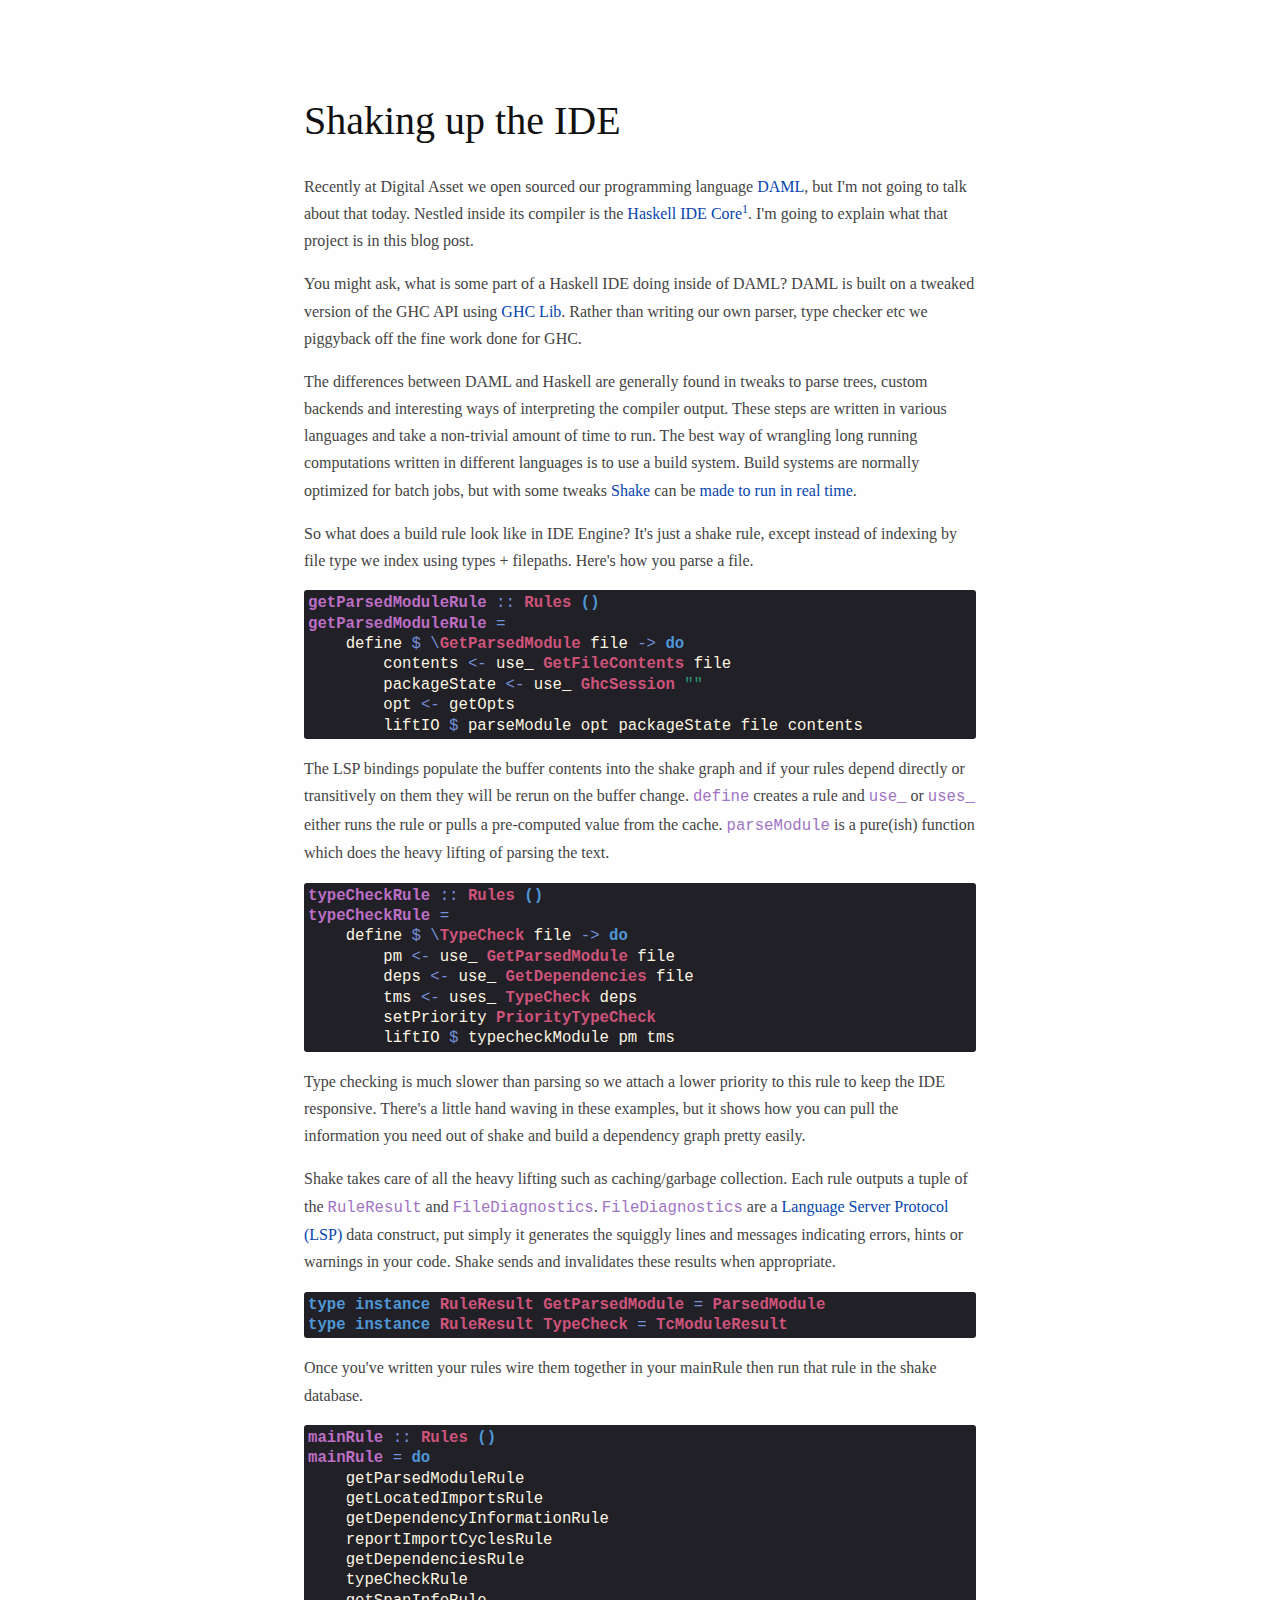
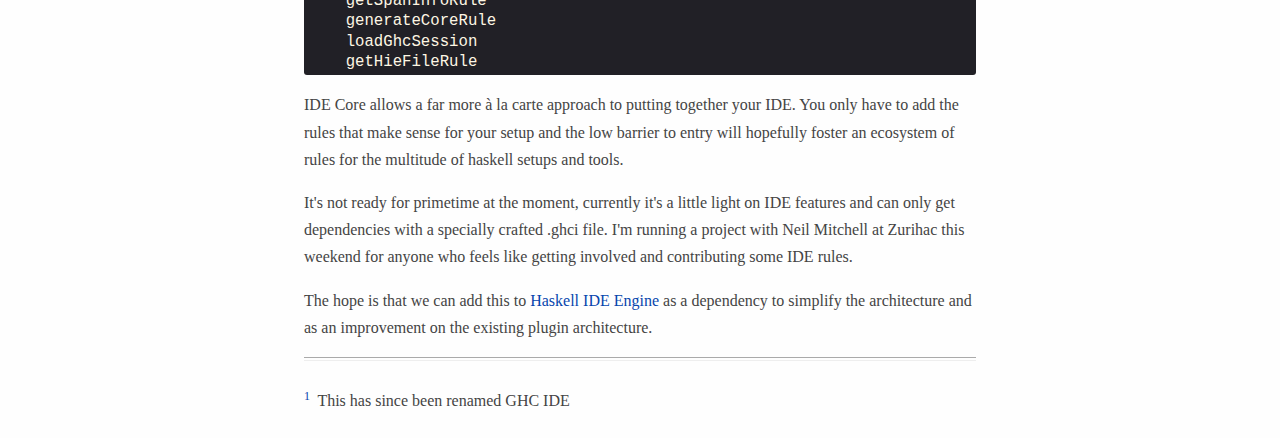
==== public/p/shaking-up-the-IDE.html @ 3d0cdaa1 "It's hacky but it works" ====
<?xml version="1.0" encoding="utf-8"?>
<!DOCTYPE html PUBLIC "-//W3C//DTD XHTML 1.0 Strict//EN"
"http://www.w3.org/TR/xhtml1/DTD/xhtml1-strict.dtd">
<html xmlns="http://www.w3.org/1999/xhtml" lang="en" xml:lang="en">
<head>
<!-- 2019-12-14 Sa 22:58 -->
<meta http-equiv="Content-Type" content="text/html;charset=utf-8" />
<meta name="viewport" content="width=device-width, initial-scale=1" />
<title>Shaking up the IDE</title>
<meta name="generator" content="Org mode" />
<meta name="author" content="dmd" />
<link rel="stylesheet" type="text/css" href="../pandoc.css" />
</head>
<body>
<div id="content">
<h1 class="title">Shaking up the IDE</h1>
<p>
Recently at Digital Asset we open sourced our programming language <a href="https://daml.com/">DAML</a>, but I'm not going to talk about that today. Nestled inside its compiler is the <a href="https://github.com/digital-asset/ghcide">Haskell IDE Core</a><sup><a id="fnr.1" class="footref" href="#fn.1">1</a></sup>. I'm going to explain what that project is in this blog post. 
</p>



<p>
You might ask, what is some part of a Haskell IDE doing inside of DAML? DAML is built on a tweaked version of the GHC API using <a href="https://neilmitchell.blogspot.com/2019/02/announcing-ghc-lib.html">GHC Lib</a>. Rather than writing our own parser, type checker etc we piggyback off the fine work done for GHC. 
</p>

<p>
The differences between DAML and Haskell are generally found in tweaks to parse trees, custom backends and interesting ways of interpreting the compiler output. These steps are written in various languages and take a non-trivial amount of time to run. The best way of wrangling long running computations written in different languages is to use a build system. Build systems are normally optimized for batch jobs, but with some tweaks <a href="https://shakebuild.com/">Shake</a> can be <a href="https://neilmitchell.blogspot.com/2018/10/announcing-shake-017.html">made to run in real time</a>.
</p>

<p>
So what does a build rule look like in IDE Engine? It's just a shake rule, except instead of indexing by file type we index using types + filepaths. Here's how you parse a file.
</p>

<div class="org-src-container">
<pre class="src src-haskell"><span style="color: #bc6ec5; font-weight: bold;">getParsedModuleRule</span> <span style="color: #7590db;">::</span> <span style="color: #ce537a; font-weight: bold;">Rules</span> <span style="color: #4f97d7; font-weight: bold;">()</span>
<span style="color: #bc6ec5; font-weight: bold;">getParsedModuleRule</span> <span style="color: #7590db;">=</span>
    define <span style="color: #7590db;">$</span> <span style="color: #7590db;">\</span><span style="color: #ce537a; font-weight: bold;">GetParsedModule</span> file <span style="color: #7590db;">-&gt;</span> <span style="color: #4f97d7; font-weight: bold;">do</span>
        contents <span style="color: #7590db;">&lt;-</span> use_ <span style="color: #ce537a; font-weight: bold;">GetFileContents</span> file
        packageState <span style="color: #7590db;">&lt;-</span> use_ <span style="color: #ce537a; font-weight: bold;">GhcSession</span> <span style="color: #2d9574;">""</span>
        opt <span style="color: #7590db;">&lt;-</span> getOpts
        liftIO <span style="color: #7590db;">$</span> parseModule opt packageState file contents
</pre>
</div>
<p>
The LSP bindings populate the buffer contents into the shake graph and if your rules depend directly or transitively on them they will be rerun on the buffer change. <code>define</code> creates a rule and <code>use_</code> or <code>uses_</code> either runs the rule or pulls a pre-computed value from the cache. <code>parseModule</code> is a pure(ish) function which does the heavy lifting of parsing the text.
</p>


<div class="org-src-container">
<pre class="src src-haskell"><span style="color: #bc6ec5; font-weight: bold;">typeCheckRule</span> <span style="color: #7590db;">::</span> <span style="color: #ce537a; font-weight: bold;">Rules</span> <span style="color: #4f97d7; font-weight: bold;">()</span>
<span style="color: #bc6ec5; font-weight: bold;">typeCheckRule</span> <span style="color: #7590db;">=</span>
    define <span style="color: #7590db;">$</span> <span style="color: #7590db;">\</span><span style="color: #ce537a; font-weight: bold;">TypeCheck</span> file <span style="color: #7590db;">-&gt;</span> <span style="color: #4f97d7; font-weight: bold;">do</span>
        pm <span style="color: #7590db;">&lt;-</span> use_ <span style="color: #ce537a; font-weight: bold;">GetParsedModule</span> file
        deps <span style="color: #7590db;">&lt;-</span> use_ <span style="color: #ce537a; font-weight: bold;">GetDependencies</span> file
        tms <span style="color: #7590db;">&lt;-</span> uses_ <span style="color: #ce537a; font-weight: bold;">TypeCheck</span> deps
        setPriority <span style="color: #ce537a; font-weight: bold;">PriorityTypeCheck</span>
        liftIO <span style="color: #7590db;">$</span> typecheckModule pm tms
</pre>
</div>

<p>
Type checking is much slower than parsing so we attach a lower priority to this rule to keep the IDE responsive. There's a little hand waving in these examples, but it shows how you can pull the information you need out of shake and build a dependency graph pretty easily.
</p>

<p>
Shake takes care of all the heavy lifting such as caching/garbage collection. Each rule outputs a tuple of the <code>RuleResult</code> and <code>FileDiagnostics</code>. <code>FileDiagnostics</code> are a <a href="https://langserver.org/">Language Server Protocol (LSP)</a> data construct, put simply it generates the squiggly lines and messages indicating errors, hints or warnings in your code. Shake sends and invalidates these results when appropriate.
</p>

<div class="org-src-container">
<pre class="src src-haskell"><span style="color: #4f97d7; font-weight: bold;">type</span> <span style="color: #4f97d7; font-weight: bold;">instance</span> <span style="color: #ce537a; font-weight: bold;">RuleResult</span> <span style="color: #ce537a; font-weight: bold;">GetParsedModule</span> <span style="color: #7590db;">=</span> <span style="color: #ce537a; font-weight: bold;">ParsedModule</span>
<span style="color: #4f97d7; font-weight: bold;">type</span> <span style="color: #4f97d7; font-weight: bold;">instance</span> <span style="color: #ce537a; font-weight: bold;">RuleResult</span> <span style="color: #ce537a; font-weight: bold;">TypeCheck</span> <span style="color: #7590db;">=</span> <span style="color: #ce537a; font-weight: bold;">TcModuleResult</span>
</pre>
</div>
<p>
Once you've written your rules wire them together in your mainRule then run that rule in the shake database.
</p>

<div class="org-src-container">
<pre class="src src-haskell"><span style="color: #bc6ec5; font-weight: bold;">mainRule</span> <span style="color: #7590db;">::</span> <span style="color: #ce537a; font-weight: bold;">Rules</span> <span style="color: #4f97d7; font-weight: bold;">()</span>
<span style="color: #bc6ec5; font-weight: bold;">mainRule</span> <span style="color: #7590db;">=</span> <span style="color: #4f97d7; font-weight: bold;">do</span>
    getParsedModuleRule
    getLocatedImportsRule
    getDependencyInformationRule
    reportImportCyclesRule
    getDependenciesRule
    typeCheckRule
    getSpanInfoRule
    generateCoreRule
    loadGhcSession
    getHieFileRule
</pre>
</div>

<p>
IDE Core allows a far more à la carte approach to putting together your IDE. You only have to add the rules that make sense for your setup and the low barrier to entry will hopefully foster an ecosystem of rules for the multitude of haskell setups and tools.
</p>

<p>
It's not ready for primetime at the moment, currently it's a little light on IDE features and can only get dependencies with a specially crafted .ghci file. I'm running a project with Neil Mitchell at Zurihac this weekend for anyone who feels like getting involved and contributing some IDE rules.
</p>

<p>
The hope is that we can add this to <a href="https://github.com/haskell/haskell-ide-engine">Haskell IDE Engine</a> as a dependency to simplify the architecture and as an improvement on the existing plugin architecture. 
</p>

<hr />
<div id="footnotes">
<h2 class="footnotes">Footnotes: </h2>
<div id="text-footnotes">

<div class="footdef"><sup><a id="fn.1" class="footnum" href="#fnr.1">1</a></sup> <div class="footpara"><p class="footpara">This has since been renamed GHC IDE</p></div></div>


</div>
</div></div>
</body>
</html>
---- public/pandoc.css ----
/*
 * I add this to html files generated with pandoc.
 */

html {
  font-size: 100%;
  overflow-y: scroll;
  -webkit-text-size-adjust: 100%;
  -ms-text-size-adjust: 100%;
}

body {
  color: #444;
  font-family: Georgia, Palatino, 'Palatino Linotype', Times, 'Times New Roman', serif;
  font-size: 12px;
  line-height: 1.7;
  padding: 1em;
  margin: auto;
  max-width: 42em;
  background: #fefefe;
}

a {
  color: #0645ad;
  text-decoration: none;
}

a:visited {
  color: #0b0080;
}

a:hover {
  color: #06e;
}

a:active {
  color: #faa700;
}

a:focus {
  outline: thin dotted;
}

p {
  margin: 1em 0;
}

img {
  max-width: 100%;
}

h1, h2, h3, h4, h5, h6 {
  color: #111;
  line-height: 125%;
  margin-top: 2em;
  font-weight: normal;
}

h4, h5, h6 {
  font-weight: bold;
}

h1 {
  font-size: 2.5em;
}

h2 {
  font-size: 2em;
}

h3 {
  font-size: 1.5em;
}

h4 {
  font-size: 1.2em;
}

h5 {
  font-size: 1em;
}

h6 {
  font-size: 0.9em;
}

blockquote {
  color: #666666;
  margin: 0;
  padding-left: 3em;
  border-left: 0.5em #EEE solid;
}

hr {
  display: block;
  height: 2px;
  border: 0;
  border-top: 1px solid #aaa;
  border-bottom: 1px solid #eee;
  margin: 1em 0;
  padding: 0;
}

pre, code, kbd, samp {
  color: #000;
  font-family: monospace, monospace;
  _font-family: 'courier new', monospace;
  font-size: 0.98em;
}

pre {
  white-space: pre;
  white-space: pre-wrap;
  word-wrap: break-word;
}

b, strong {
  font-weight: bold;
}

dfn {
  font-style: italic;
}

ins {
  background: #ff9;
  color: #000;
  text-decoration: none;
}

mark {
  background: #ff0;
  color: #000;
  font-style: italic;
  font-weight: bold;
}

sub, sup {
  font-size: 75%;
  line-height: 0;
  position: relative;
  vertical-align: baseline;
}

sup {
  top: -0.5em;
}

sub {
  bottom: -0.25em;
}

ul, ol {
  margin: 1em 0;
  padding: 0 0 0 2em;
}

li p:last-child {
  margin-bottom: 0;
}

ul ul, ol ol {
  margin: .3em 0;
}

dl {
  margin-bottom: 1em;
}

dt {
  font-weight: bold;
  margin-bottom: .8em;
}

dd {
  margin: 0 0 .8em 2em;
}

dd:last-child {
  margin-bottom: 0;
}

img {
  border: 0;
  -ms-interpolation-mode: bicubic;
  vertical-align: middle;
}

figure {
  display: block;
  text-align: center;
  margin: 1em 0;
}

figure img {
  border: none;
  margin: 0 auto;
}

figcaption {
  font-size: 0.8em;
  font-style: italic;
  margin: 0 0 .8em;
}

table {
  margin-bottom: 2em;
  border-bottom: 1px solid #ddd;
  border-right: 1px solid #ddd;
  border-spacing: 0;
  border-collapse: collapse;
}

table th {
  padding: .2em 1em;
  background-color: #eee;
  border-top: 1px solid #ddd;
  border-left: 1px solid #ddd;
}

table td {
  padding: .2em 1em;
  border-top: 1px solid #ddd;
  border-left: 1px solid #ddd;
  vertical-align: top;
}

.author {
  font-size: 1.2em;
  text-align: center;
}

@media only screen and (min-width: 480px) {
  body {
    font-size: 14px;
  }
}
@media only screen and (min-width: 768px) {
  body {
    font-size: 16px;
  }
}
@media print {
  * {
    background: transparent !important;
    color: black !important;
    filter: none !important;
    -ms-filter: none !important;
  }

  body {
    font-size: 12pt;
    max-width: 100%;
  }

  a, a:visited {
    text-decoration: underline;
  }

  hr {
    height: 1px;
    border: 0;
    border-bottom: 1px solid black;
  }

  a[href]:after {
    content: " (" attr(href) ")";
  }

  abbr[title]:after {
    content: " (" attr(title) ")";
  }

  .ir a:after, a[href^="javascript:"]:after, a[href^="#"]:after {
    content: "";
  }

  pre, blockquote {
    border: 1px solid #999;
    padding-right: 1em;
    page-break-inside: avoid;
  }

  tr, img {
    page-break-inside: avoid;
  }

  img {
    max-width: 100% !important;
  }

  @page :left {
    margin: 15mm 20mm 15mm 10mm;
}

  @page :right {
    margin: 15mm 10mm 15mm 20mm;
}

  p, h2, h3 {
    orphans: 3;
    widows: 3;
  }

  h2, h3 {
    page-break-after: avoid;
  }
}
.src{
    background-color: #212026;
    color: #fdf6e3;
    padding-top: 3px;
    padding-bottom: 3px;
    border-radius: 3px;
    padding-left: 4px;
    padding-right: 4px;
    line-height: 1.3em;
}

.footpara {
    width: 99%;
    text-alignt: left;
    float: right;
    padding: 0;
    margin: 0;
}

.footdef {
    line-height: 3em;
}


code span.ot { color: rgb(230, 205, 105) ; } /* Other */
code span.dt {color: rgb(85, 181, 219); }
code span.op {color: rgb(159, 202, 86); }
code span.fu {color: rgb(159, 202, 86); }
code span.co {color: rgb(71, 91, 100);}
code {color: rgb(160, 116, 196); }

span.weak {
    color: rgb(120,120,120);
}

.footnotes {
    display:none;
    background-color: red;
}
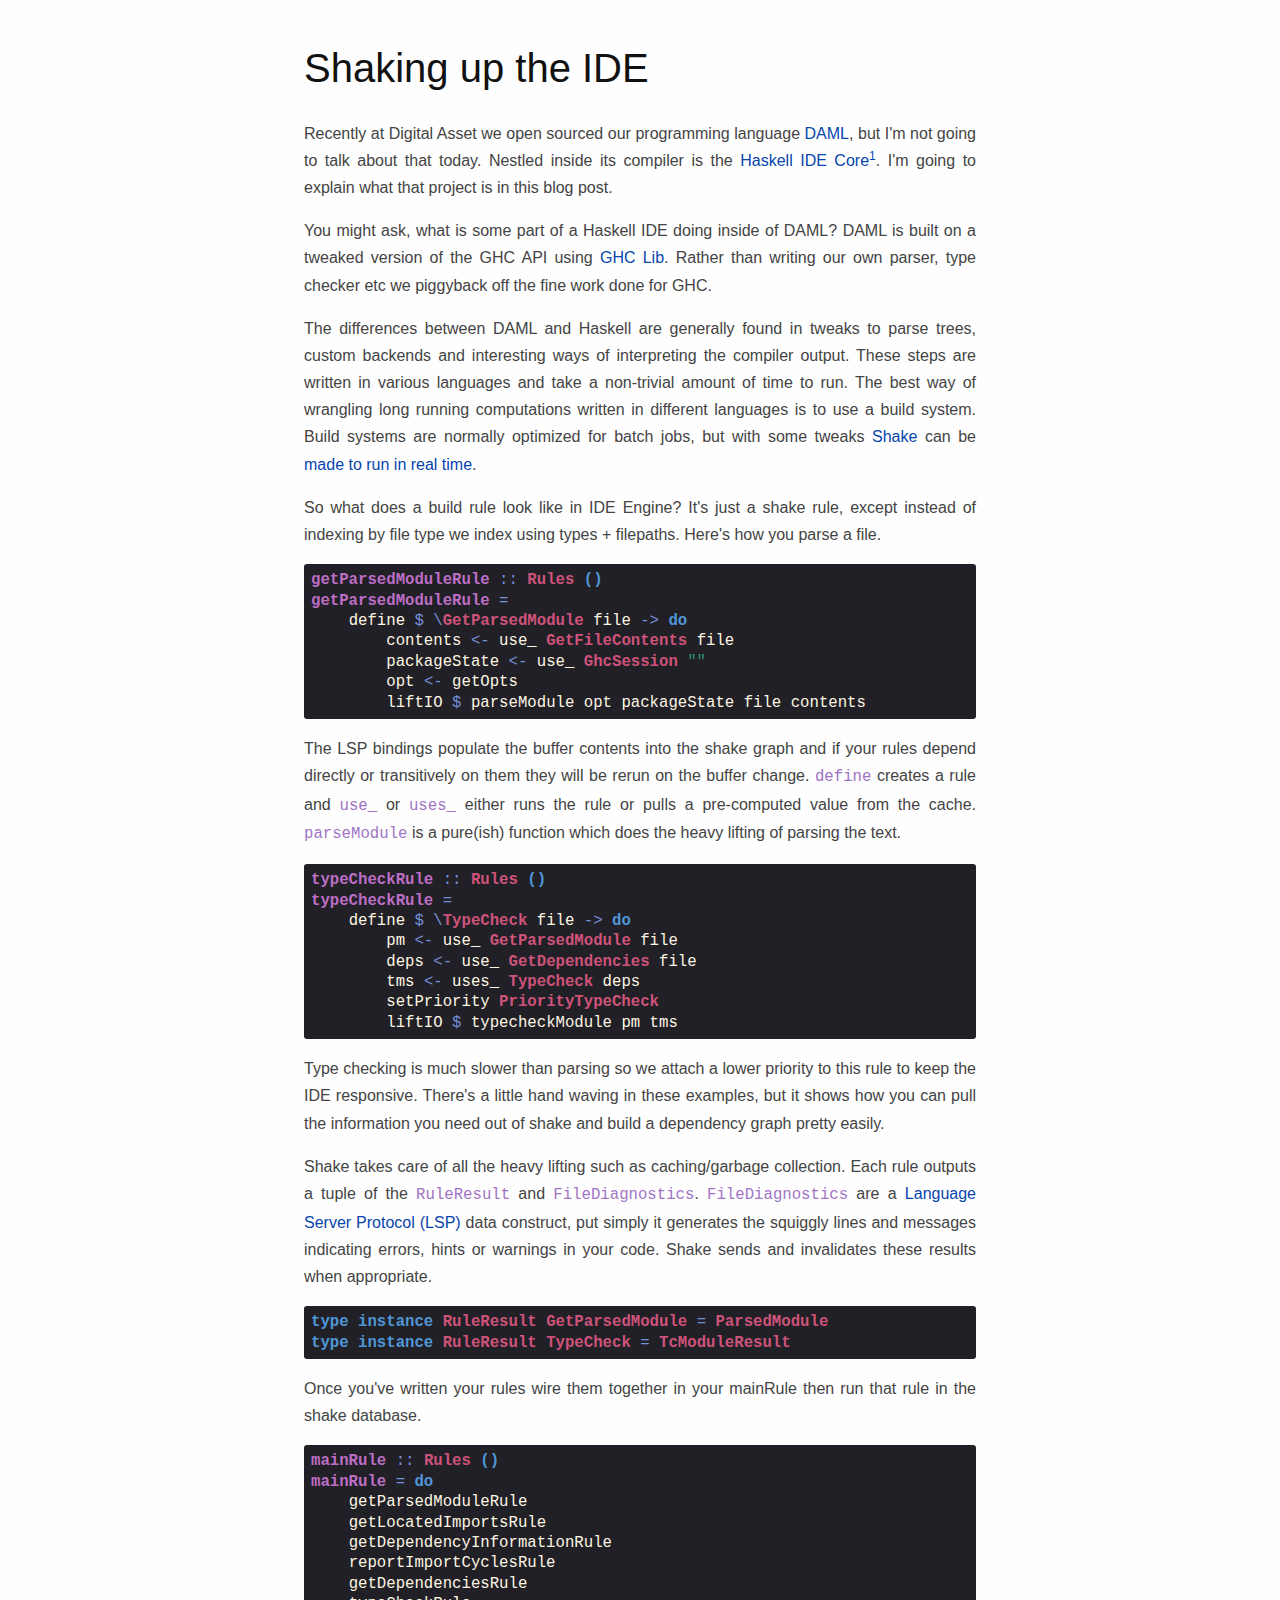
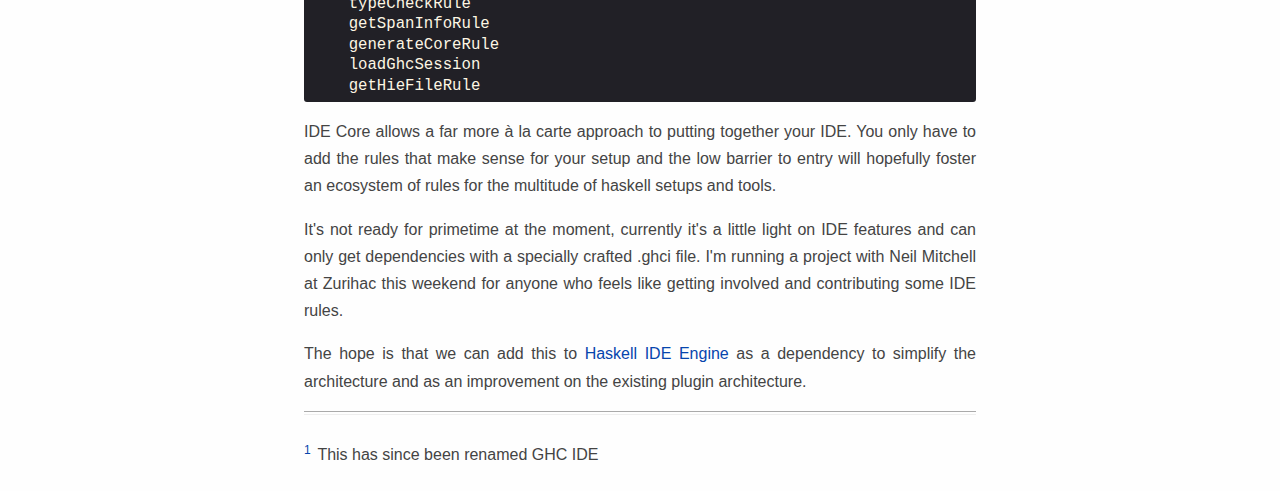
==== commit 461a7f54: "Fixed export names + put stylesheet at the end" ====
--- a/public/p/shaking-up-the-IDE.html
+++ b/public/p/shaking-up-the-IDE.html
@@ -3,12 +3,11 @@
 "http://www.w3.org/TR/xhtml1/DTD/xhtml1-strict.dtd">
 <html xmlns="http://www.w3.org/1999/xhtml" lang="en" xml:lang="en">
 <head>
-<!-- 2019-12-14 Sa 22:58 -->
+<!-- 2020-05-17 Sun 01:35 -->
 <meta http-equiv="Content-Type" content="text/html;charset=utf-8" />
 <meta name="viewport" content="width=device-width, initial-scale=1" />
 <title>Shaking up the IDE</title>
 <meta name="generator" content="Org mode" />
-<meta name="author" content="dmd" />
 <link rel="stylesheet" type="text/css" href="../pandoc.css" />
 </head>
 <body>
--- a/public/pandoc.css
+++ b/public/pandoc.css
@@ -11,13 +11,14 @@
 
 body {
   color: #444;
-  font-family: Georgia, Palatino, 'Palatino Linotype', Times, 'Times New Roman', serif;
-  font-size: 12px;
+  font:18px/1.5 -apple-system, BlinkMacSystemFont, "Segoe UI", Roboto, "Helvetica Neue", Arial, "Noto Sans", sans-serif, "Apple Color Emoji", "Segoe UI Emoji", "Segoe UI Symbol", "Noto Color Emoji";
   line-height: 1.7;
   padding: 1em;
   margin: auto;
   max-width: 42em;
   background: #fefefe;
+  text-justify: auto;
+  text-align: justify;
 }
 
 a {
@@ -52,7 +53,6 @@
 h1, h2, h3, h4, h5, h6 {
   color: #111;
   line-height: 125%;
-  margin-top: 2em;
   font-weight: normal;
 }
 
@@ -307,6 +307,7 @@
   }
 }
 .src{
+    text-align: left;
     background-color: #212026;
     color: #fdf6e3;
     padding-top: 3px;
@@ -315,11 +316,14 @@
     padding-left: 4px;
     padding-right: 4px;
     line-height: 1.3em;
+    border-style: solid;
+    border-radius: 3px;
+    border-color: #212026;
 }
 
 .footpara {
     width: 99%;
-    text-alignt: left;
+    text-align: left;
     float: right;
     padding: 0;
     margin: 0;
